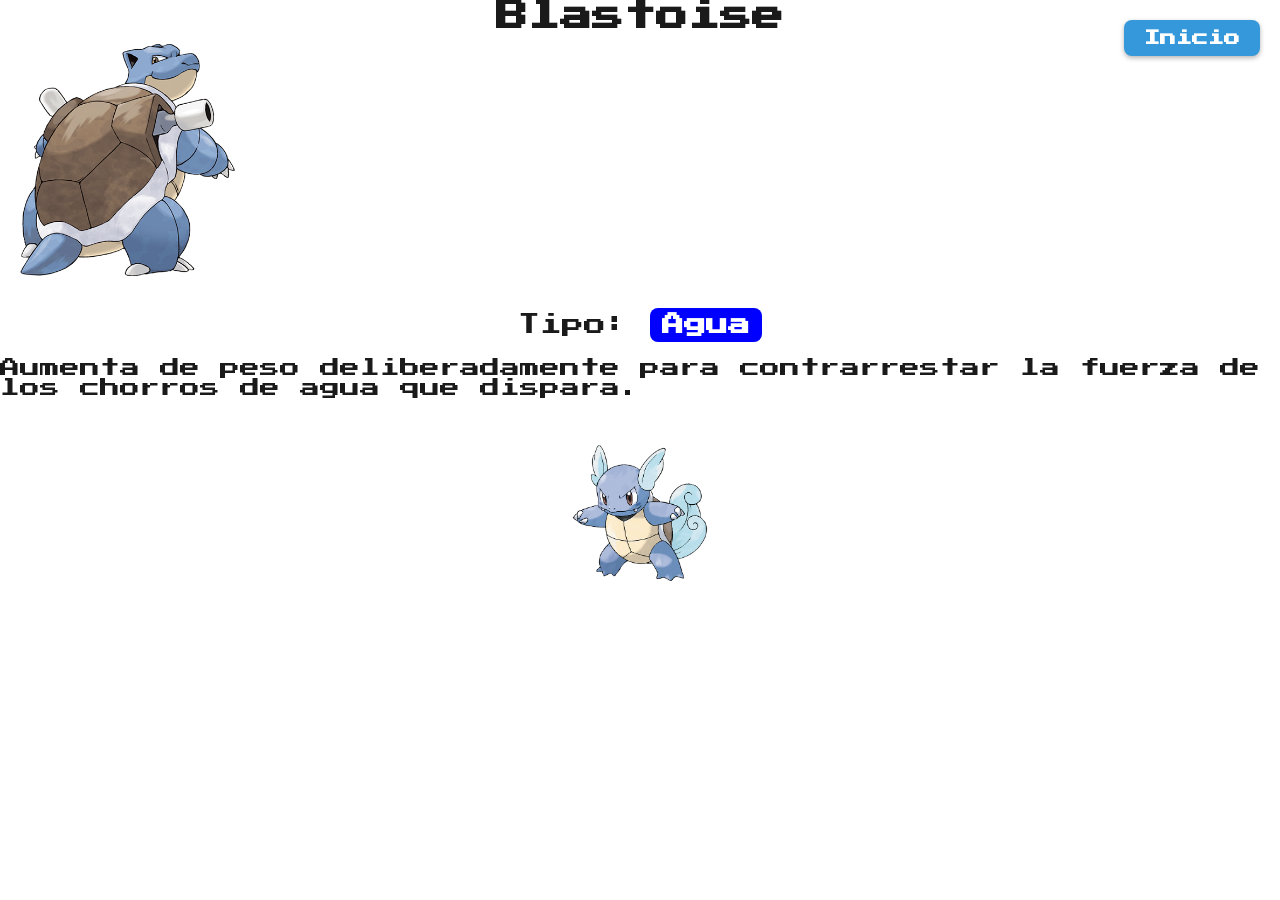
==== blastoise.html @ f6215eb5 "Pokedex" ====
<!DOCTYPE html>
<html lang="en">
<head>
    <meta charset="UTF-8">
    <meta name="viewport" content="width=device-width, initial-scale=1.0">
    <title>Blastoise</title>
    <link rel="stylesheet" href="styles.css">
</head>
<a href="index.html" class="btn-index">Inicio</a>
<body>
    <h1>Blastoise</h1>
    <img src="Imagenes/blastoise.png" style="width: 20%;">
    <div class="tipo">
    Tipo:
    <span class="tag agua">Agua</span>
</div>
<br>
    <p>Aumenta de peso deliberadamente para contrarrestar la fuerza de los chorros de agua que dispara.</p>
    <div class="evo-botones">
    <a href="Wartorfle.html">
        <img src="Imagenes/wartortle.png" alt="Wartorfle">
    </a>
</div>
</body>
</html>
---- styles.css ----
/* Google Fonts - Press Start 2P (pixel font) */
@import url('https://fonts.googleapis.com/css2?family=Press+Start+2P&display=swap');

/* --- Variables CSS --- */
:root {
  --color-fons-pokemon: #f5e6d0;
  --color-text: #1a1a1a;
  --color-badge-foc: #f5a623;
  --color-badge-fantasma: #9b59b6;
  --color-badge-psiquic: #e91e8c;
  --color-badge-drac: #3498db;
  --color-boto-tornar: #e74c3c;
  --color-boto-tornar-hover: #c0392b;
  --font-pixel: 'Press Start 2P', monospace;
}

 .index-titol {
    font-size: 1.1rem;
  }


/* --- Reset bàsic --- */
*, *::before, *::after {
  box-sizing: border-box;
  margin: 0;
  padding: 0;
}

body {
  font-family: var(--font-pixel);
  color: var(--color-text);
}



body.index {
    background-image: url(Imagenes/kanto-map.jpeg); width: 80%;
}
h1 {
    text-align: center;
}
p{
    font-size: 20px;
}


.tipo {
    text-align: center;
    font-size: 22px;
    margin-top: 20px;
}


.tag {
    padding: 6px 12px;
    border-radius: 8px;
    font-weight: bold;
    color: white;  
    display: inline-block;   
    text-decoration: none;   
}


.planta { background: green; }
.agua   { background: blue; }
.fuego  { background: orange; }
.veneno { background: purple; }
.volador {
  background: linear-gradient(to bottom, #3498db 50%, #bdc3c7 50%);
}

.evo-botones {
    margin-top: 40px;
    display: flex;
    justify-content: center;
    gap: 50px;
}

.evo-botones img {
    width: 150px;   /* puedes ajustarlo */
    cursor: pointer;
    transition: transform 0.2s;
}

.evo-botones img:hover {
    transform: scale(1.1);
}

.flecha {
    width: 60px;
    pointer-events: none; 
}


.btn-index {
    position: fixed;       
    top: 20px;             
    right: 20px;         
    padding: 10px 20px;    
    background-color: #3498db;
    color: white;          
    text-decoration: none;  
    border-radius: 8px;    
    font-weight: bold;
    box-shadow: 0 2px 5px rgba(0,0,0,0.3);
    transition: 0.2s;
}

/* Efecto al pasar el mouse */
.btn-index:hover {
    background-color: #2980b9;
}
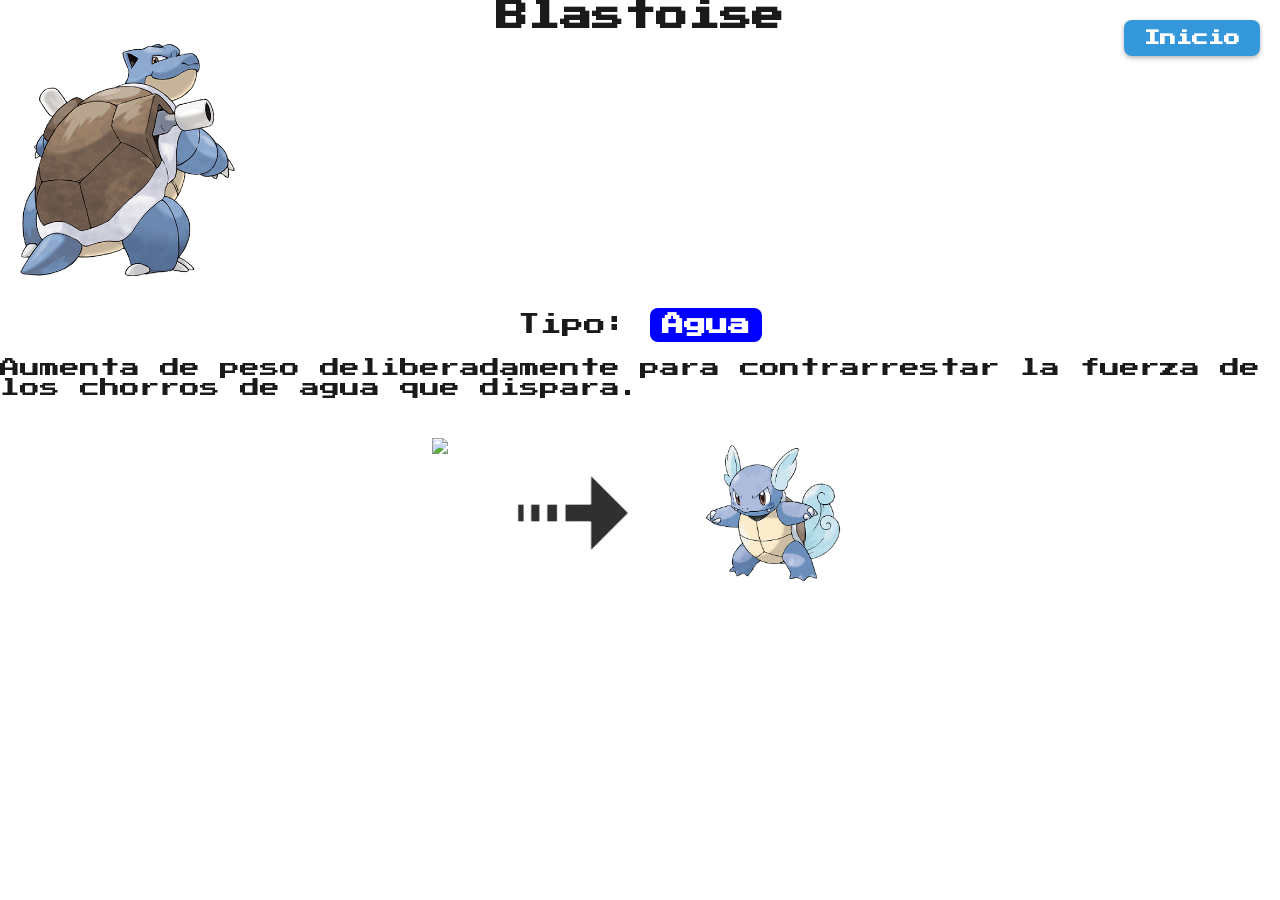
==== commit 04736d14: "Update blastoise.html" ====
--- a/blastoise.html
+++ b/blastoise.html
@@ -17,9 +17,13 @@
 <br>
     <p>Aumenta de peso deliberadamente para contrarrestar la fuerza de los chorros de agua que dispara.</p>
     <div class="evo-botones">
-    <a href="Wartorfle.html">
+    <a href="squirtle.html">
+        <img src="Imagenes/squirtle.png">
+    </a>
+          <img src="Imagenes/flecha.png" class="flecha">
+    <a href="wartorfle.html">
         <img src="Imagenes/wartortle.png" alt="Wartorfle">
     </a>
 </div>
 </body>
-</html>+</html>
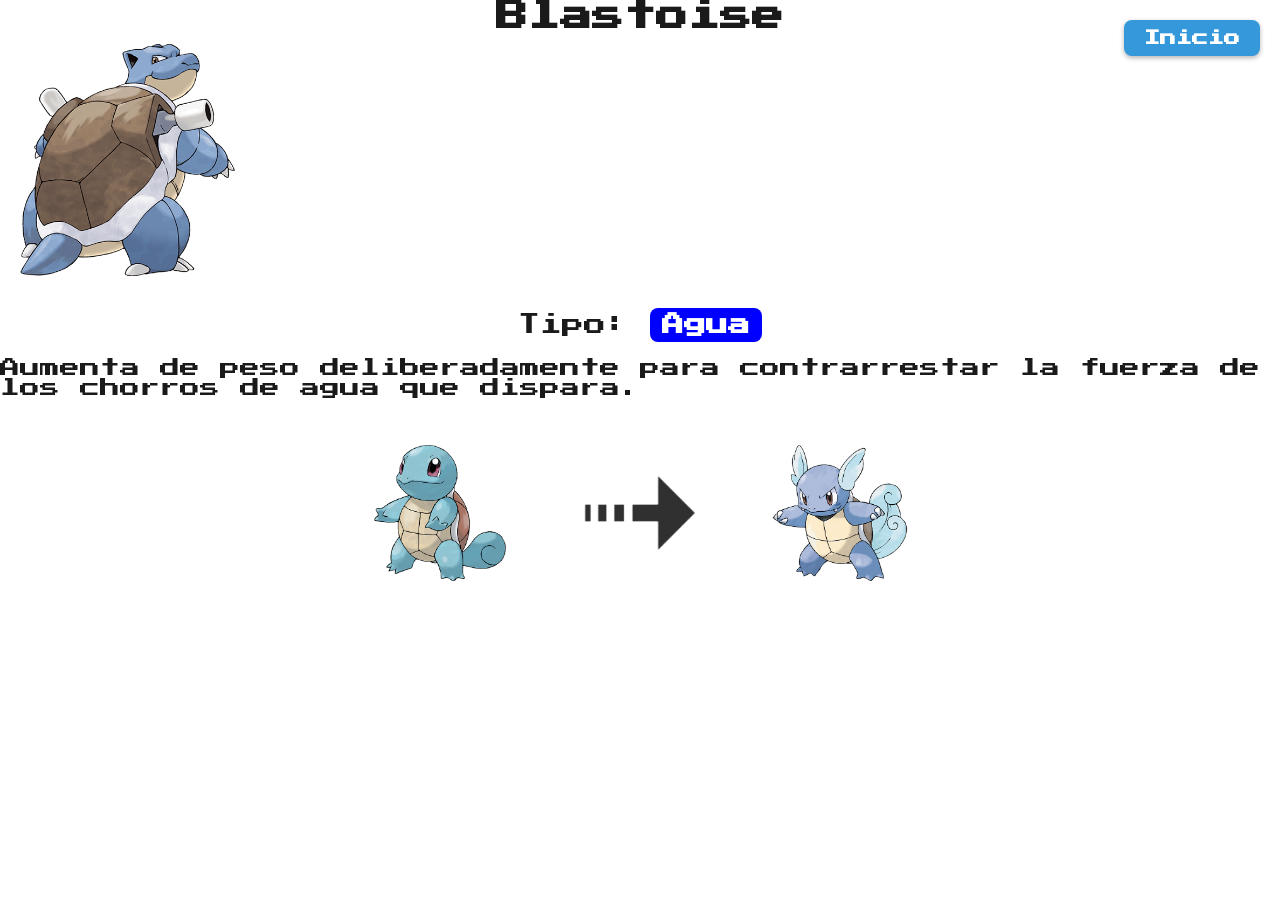
==== commit 5d23d1dc: "Fix image filename case for Squirtle" ====
--- a/blastoise.html
+++ b/blastoise.html
@@ -18,7 +18,7 @@
     <p>Aumenta de peso deliberadamente para contrarrestar la fuerza de los chorros de agua que dispara.</p>
     <div class="evo-botones">
     <a href="squirtle.html">
-        <img src="Imagenes/squirtle.png">
+        <img src="Imagenes/Squirtle.png">
     </a>
           <img src="Imagenes/flecha.png" class="flecha">
     <a href="wartorfle.html">
